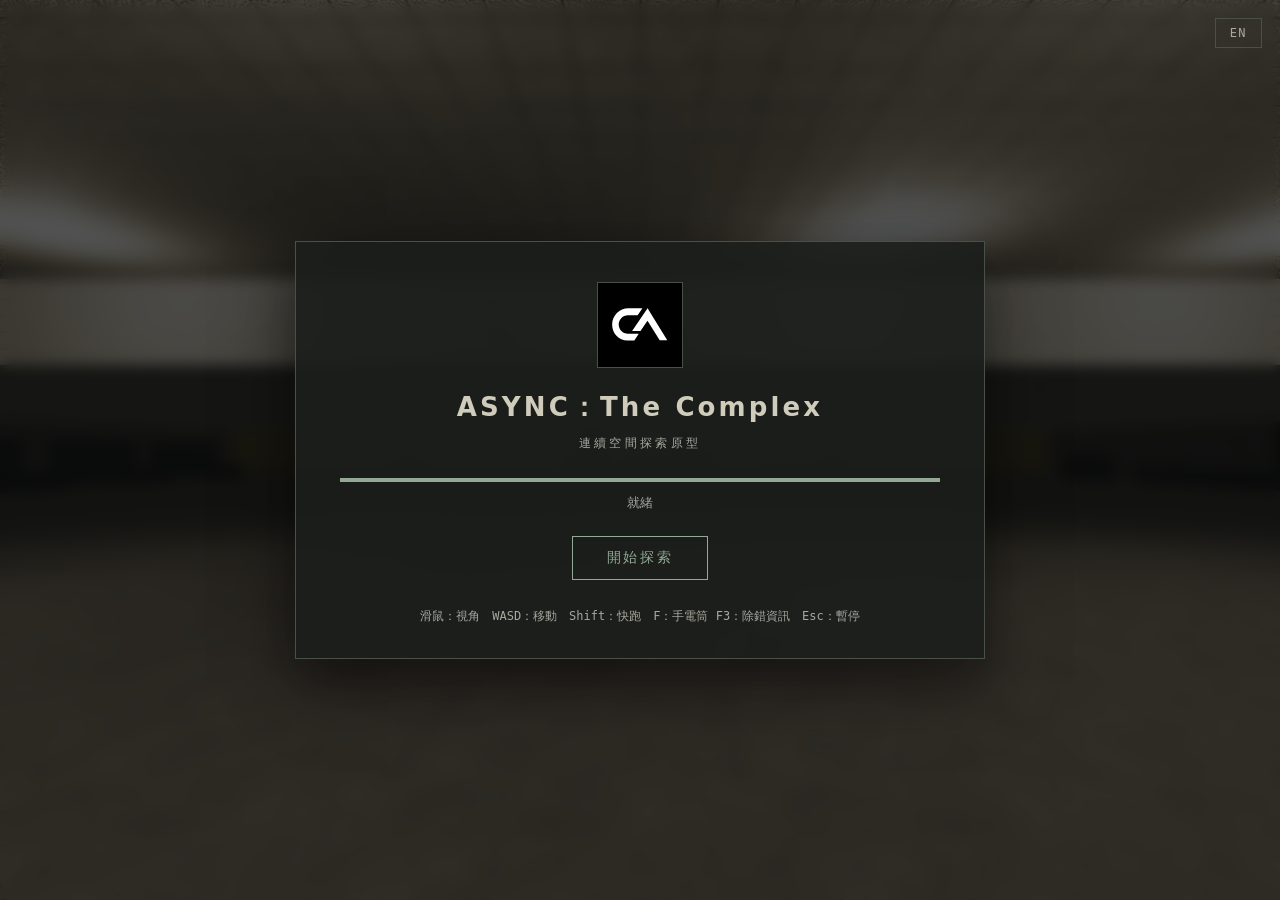
==== index.html @ f81532b5 "add" ====
<!doctype html>
<html lang="zh-Hant">
  <head>
    <meta charset="utf-8" />
    <meta name="viewport" content="width=device-width, initial-scale=1" />
    <title>ASYNC: THE COMPLEX</title>
    <link rel="icon" href="./logo.svg" type="image/svg+xml" />
    <script type="module" crossorigin src="./assets/main-C1BSgVfU.js"></script>
    <link rel="modulepreload" crossorigin href="./assets/i18n-DJmQwmFi.js">
    <link rel="stylesheet" crossorigin href="./assets/i18n-BDXGB_Uc.css">
  </head>
  <body>
    <div id="app"></div>
  </body>
</html>
---- assets/i18n-BDXGB_Uc.css ----
:root{--ui-ink:#242825;--ui-ink-2:#1b1e1b;--ui-concrete:#a9a79f;--ui-paper:#d0ccbc;--ui-monitor:#91a995;--ui-amber:#c69a52;--ui-alert:#a64f45;--ui-line:#4a4f48;--ui-panel:#1b1e1beb;--ui-mono:Consolas, "Cascadia Mono", "SFMono-Regular", Menlo, monospace;--ui-sans:"Segoe UI", "Noto Sans TC", "Microsoft JhengHei", system-ui, sans-serif}html,body,#app{width:100%;height:100%;margin:0;padding:0}body{color:var(--ui-paper);font-family:var(--ui-sans);-webkit-font-smoothing:antialiased;background:#0d0f0e;overflow:hidden}#app{position:relative}.viewport{position:absolute;inset:0}.viewport canvas{display:block}.screen{-webkit-backdrop-filter:blur(7px);backdrop-filter:blur(7px);z-index:10;background:#0d0f0eb8;place-items:center;display:grid;position:absolute;inset:0}.screen.hidden{display:none}.frame{background:var(--ui-panel);border:1px solid var(--ui-line);text-align:center;width:min(600px,92vw);padding:40px 44px 32px;box-shadow:0 24px 60px #0000008c}.boot-logo{border:1px solid var(--ui-line);background:#000;width:84px;height:84px;margin:0 auto 22px;display:block}.boot-title{letter-spacing:.12em;color:var(--ui-paper);margin:0;font-size:26px;font-weight:600}.boot-subtitle{letter-spacing:.28em;text-transform:uppercase;color:var(--ui-concrete);margin:10px 0 26px;font-size:12px}.boot-progress{background:#33362f;height:4px;margin:0 0 12px;overflow:hidden}.boot-progress-bar{background:var(--ui-monitor);width:0%;height:100%;transition:width .25s ease-out}.boot-status{color:var(--ui-concrete);min-height:18px;margin:0 0 24px;font-size:13px}.ui-button{appearance:none;border:1px solid var(--ui-monitor);color:var(--ui-monitor);font-family:var(--ui-sans);letter-spacing:.18em;cursor:pointer;background:0 0;padding:12px 34px;font-size:14px;transition:background-color .15s,opacity .15s}.ui-button:hover:not(:disabled){background:#91a99524}.ui-button:focus-visible{outline:2px solid var(--ui-amber);outline-offset:2px}.ui-button:disabled{opacity:.35;cursor:default}.boot-hint{color:var(--ui-concrete);font-size:12px;line-height:1.7;font-family:var(--ui-mono);margin:26px 0 0}.lang-toggle{appearance:none;border:1px solid var(--ui-line);color:var(--ui-concrete);font-family:var(--ui-mono);letter-spacing:.12em;cursor:pointer;background:0 0;padding:7px 14px;font-size:12px;position:absolute;top:18px;right:18px}.lang-toggle:hover{border-color:var(--ui-monitor);color:var(--ui-monitor)}.pause-title{letter-spacing:.22em;color:var(--ui-paper);margin:0 0 22px;font-size:22px}.settings-row{color:var(--ui-concrete);align-items:center;gap:14px;margin:14px 0;font-size:13px;display:flex}.settings-row>label{text-align:left;letter-spacing:.06em;flex:0 0 148px}.settings-row input[type=range]{accent-color:var(--ui-monitor);flex:1}.settings-row select{background:var(--ui-ink-2);color:var(--ui-paper);border:1px solid var(--ui-line);font-family:var(--ui-mono);flex:1;padding:6px 8px;font-size:13px}.pause-actions{margin-top:28px}.field-map{z-index:12;color:var(--ui-paper);font-family:var(--ui-mono);background:#0a0e0bf5;display:flex;position:absolute;inset:0}.field-map.hidden{display:none}.field-map-panel{border-right:1px solid var(--ui-line);background:var(--ui-panel);flex:0 0 280px;width:280px;padding:22px 18px;overflow-y:auto}.field-map-panel h2{letter-spacing:.16em;color:var(--ui-monitor);margin:0 0 18px;font-size:18px}.field-map-panel button,.field-map-panel select{border:1px solid var(--ui-line);background:var(--ui-ink-2);color:var(--ui-paper);font:12px var(--ui-mono);cursor:pointer;margin:3px 2px;padding:7px 9px}.field-map-panel button:hover:not(:disabled){border-color:var(--ui-monitor);color:var(--ui-monitor)}.field-map-panel button:disabled{opacity:.45;cursor:default}.field-map-row{flex-wrap:wrap;margin:10px 0;display:flex}.field-map-status{color:var(--ui-concrete);white-space:pre-wrap;margin-top:18px;font-size:12px;line-height:1.7}.field-map-hint{color:var(--ui-concrete);white-space:pre-wrap;margin-top:20px;font-size:11px;line-height:1.7}.field-map-stage{flex:1;min-width:0;position:relative}.field-map-stage>canvas:first-child{cursor:crosshair;width:100%;height:100%;display:block}.field-map-section-canvas{border:1px solid var(--ui-line);background:#101512;width:90%;height:90%;display:none;position:absolute;inset:5%}#crosshair{z-index:5;pointer-events:none;background:#d0ccbcbf;border-radius:50%;width:5px;height:5px;margin:-2.5px 0 0 -2.5px;position:absolute;top:50%;left:50%}.hidden{display:none!important}.stats{z-index:6;pointer-events:none;font-family:var(--ui-mono);color:#b9d7bd;white-space:pre;background:#0a0c0a99;border:1px solid #91a99540;max-width:46ch;padding:8px 10px;font-size:12px;line-height:1.5;position:absolute;top:12px;left:12px}.prompt{z-index:6;pointer-events:none;letter-spacing:.06em;color:var(--ui-paper);background:#0a0c0a8c;border:1px solid #91a99559;padding:6px 12px;font-size:13px;position:absolute;top:58%;left:50%;transform:translate(-50%)}.reader-frame{text-align:left;width:min(680px,92vw)}.reader-title{letter-spacing:.08em;color:var(--ui-paper);border-bottom:1px solid var(--ui-line);margin:0 0 14px;padding-bottom:10px;font-size:17px}.reader-body{font-family:var(--ui-mono);color:var(--ui-concrete);white-space:pre-wrap;max-height:52vh;font-size:13px;line-height:1.75;overflow-y:auto}.reader-hint{letter-spacing:.1em;color:var(--ui-monitor);margin:18px 0 0;font-size:11px}.anomaly-flash{z-index:9;pointer-events:none;opacity:0;background:radial-gradient(circle,#12100c59 0%,#0c0b08f0 72%);position:absolute;inset:0}.anomaly-flash.active{animation:.52s ease-in-out anomaly-flash}@keyframes anomaly-flash{0%{opacity:0}45%{opacity:1}to{opacity:0}}.notice{z-index:6;pointer-events:none;letter-spacing:.05em;color:var(--ui-paper);border-left:2px solid var(--ui-amber);background:#0a0c0aa6;max-width:60ch;padding:8px 14px;font-size:13px;position:absolute;bottom:12%;left:50%;transform:translate(-50%)}
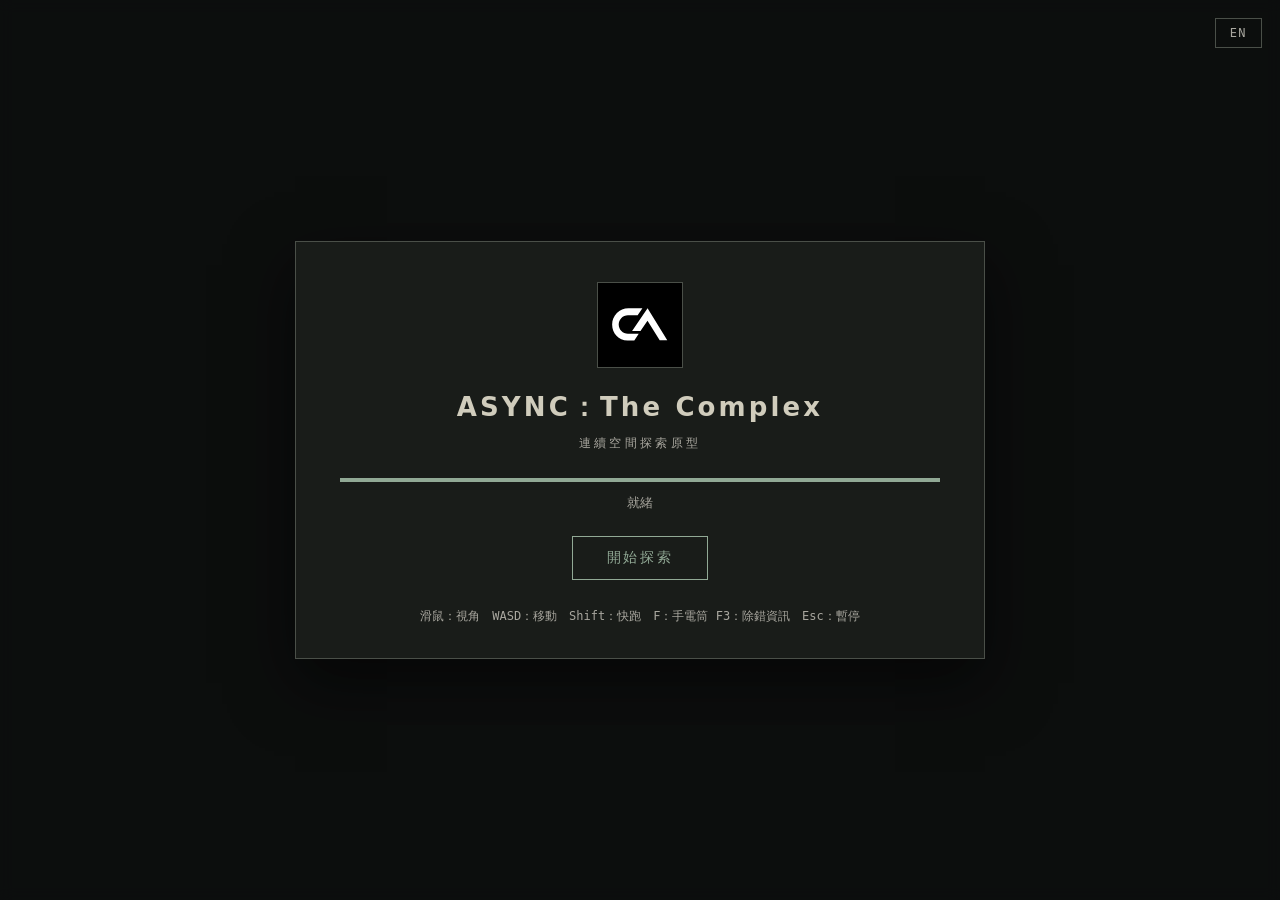
==== commit 3ebdc747: "add" ====
--- a/index.html
+++ b/index.html
@@ -5,8 +5,8 @@
     <meta name="viewport" content="width=device-width, initial-scale=1" />
     <title>ASYNC: THE COMPLEX</title>
     <link rel="icon" href="./logo.svg" type="image/svg+xml" />
-    <script type="module" crossorigin src="./assets/main-C1BSgVfU.js"></script>
-    <link rel="modulepreload" crossorigin href="./assets/i18n-DJmQwmFi.js">
+    <script type="module" crossorigin src="./assets/main-C2gJMzJr.js"></script>
+    <link rel="modulepreload" crossorigin href="./assets/i18n-D814TT0e.js">
     <link rel="stylesheet" crossorigin href="./assets/i18n-BDXGB_Uc.css">
   </head>
   <body>
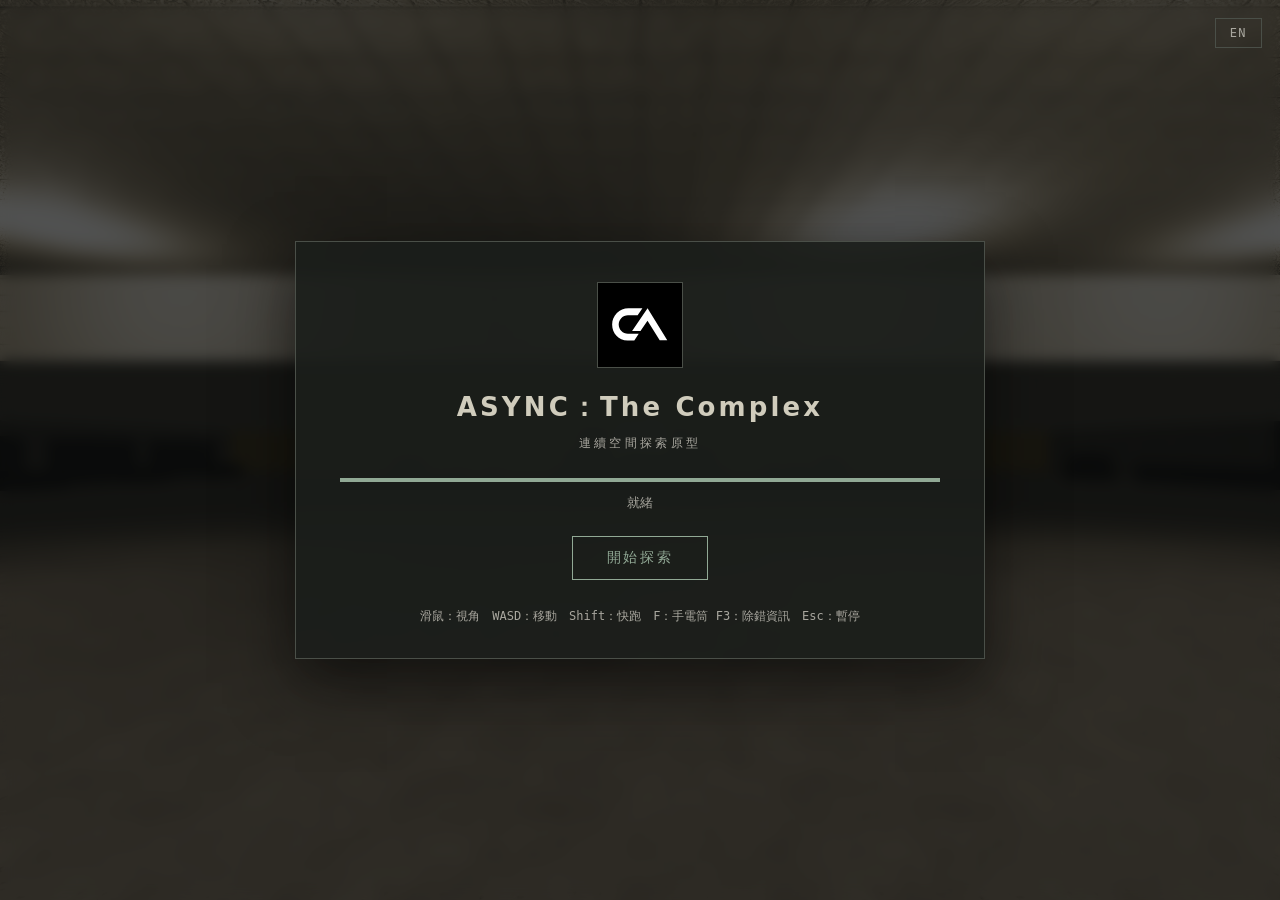
==== commit d4ef4b2c: "Spectator mode and ceiling seam fixes" ====
--- a/index.html
+++ b/index.html
@@ -5,8 +5,8 @@
     <meta name="viewport" content="width=device-width, initial-scale=1" />
     <title>ASYNC: THE COMPLEX</title>
     <link rel="icon" href="./logo.svg" type="image/svg+xml" />
-    <script type="module" crossorigin src="./assets/main-C2gJMzJr.js"></script>
-    <link rel="modulepreload" crossorigin href="./assets/i18n-D814TT0e.js">
+    <script type="module" crossorigin src="./assets/main-CeqUdHAr.js"></script>
+    <link rel="modulepreload" crossorigin href="./assets/i18n-kmUac61M.js">
     <link rel="stylesheet" crossorigin href="./assets/i18n-BDXGB_Uc.css">
   </head>
   <body>
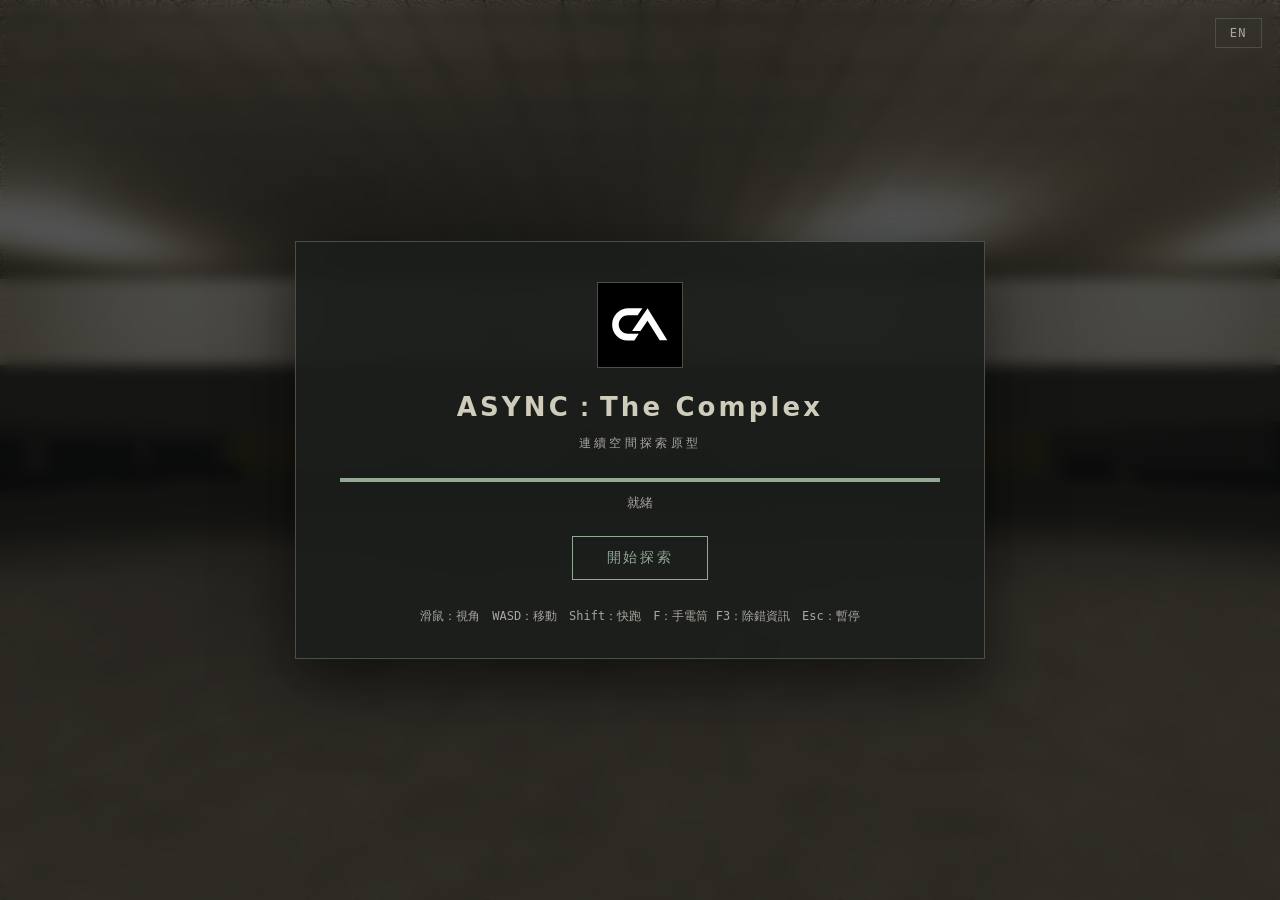
==== commit 0fdf8c42: "50 biome variants and vertical QA fixes" ====
--- a/index.html
+++ b/index.html
@@ -5,8 +5,8 @@
     <meta name="viewport" content="width=device-width, initial-scale=1" />
     <title>ASYNC: THE COMPLEX</title>
     <link rel="icon" href="./logo.svg" type="image/svg+xml" />
-    <script type="module" crossorigin src="./assets/main-CeqUdHAr.js"></script>
-    <link rel="modulepreload" crossorigin href="./assets/i18n-kmUac61M.js">
+    <script type="module" crossorigin src="./assets/main-D39KJlCj.js"></script>
+    <link rel="modulepreload" crossorigin href="./assets/i18n-DemZbP6G.js">
     <link rel="stylesheet" crossorigin href="./assets/i18n-BDXGB_Uc.css">
   </head>
   <body>
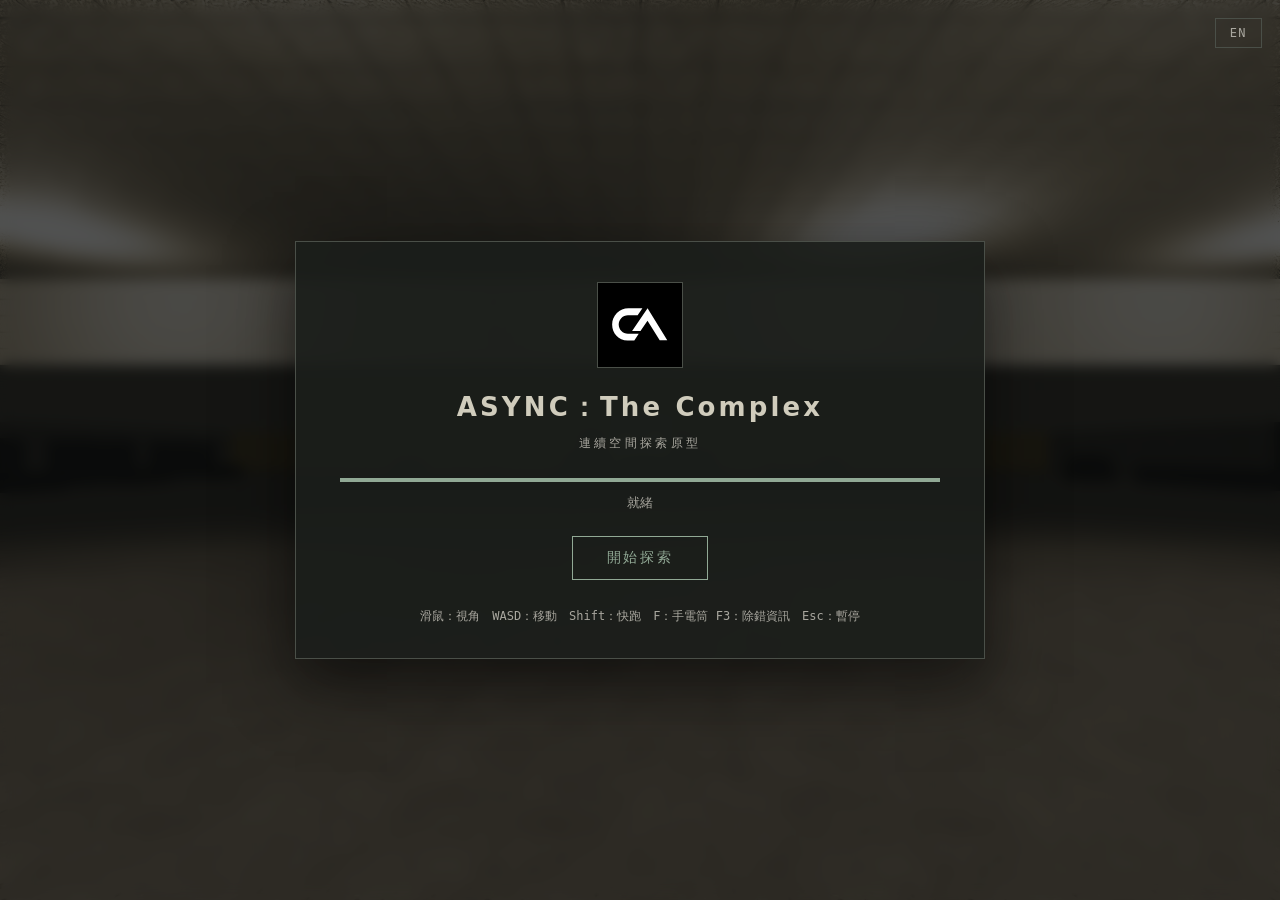
==== commit 573e7bf0: "Random-height connected floor plates" ====
--- a/index.html
+++ b/index.html
@@ -5,8 +5,8 @@
     <meta name="viewport" content="width=device-width, initial-scale=1" />
     <title>ASYNC: THE COMPLEX</title>
     <link rel="icon" href="./logo.svg" type="image/svg+xml" />
-    <script type="module" crossorigin src="./assets/main-D39KJlCj.js"></script>
-    <link rel="modulepreload" crossorigin href="./assets/i18n-DemZbP6G.js">
+    <script type="module" crossorigin src="./assets/main-aMh24yc6.js"></script>
+    <link rel="modulepreload" crossorigin href="./assets/i18n-BGez6xXW.js">
     <link rel="stylesheet" crossorigin href="./assets/i18n-BDXGB_Uc.css">
   </head>
   <body>
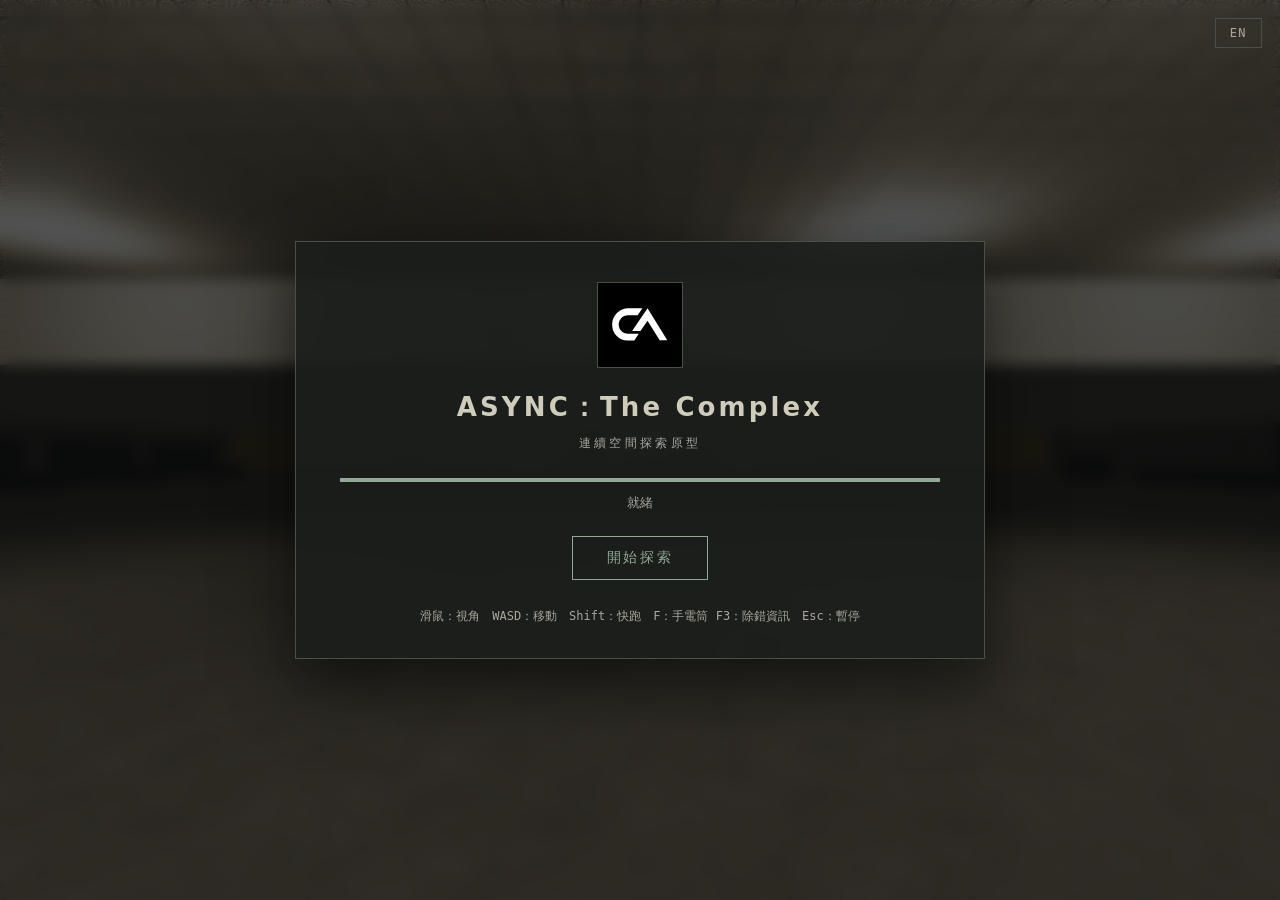
==== commit a125b20c: "Level 37 water and Level 5 grand hotel" ====
--- a/index.html
+++ b/index.html
@@ -5,8 +5,8 @@
     <meta name="viewport" content="width=device-width, initial-scale=1" />
     <title>ASYNC: THE COMPLEX</title>
     <link rel="icon" href="./logo.svg" type="image/svg+xml" />
-    <script type="module" crossorigin src="./assets/main-aMh24yc6.js"></script>
-    <link rel="modulepreload" crossorigin href="./assets/i18n-BGez6xXW.js">
+    <script type="module" crossorigin src="./assets/main-CbT2qZHD.js"></script>
+    <link rel="modulepreload" crossorigin href="./assets/i18n-CAhsCkqG.js">
     <link rel="stylesheet" crossorigin href="./assets/i18n-BDXGB_Uc.css">
   </head>
   <body>
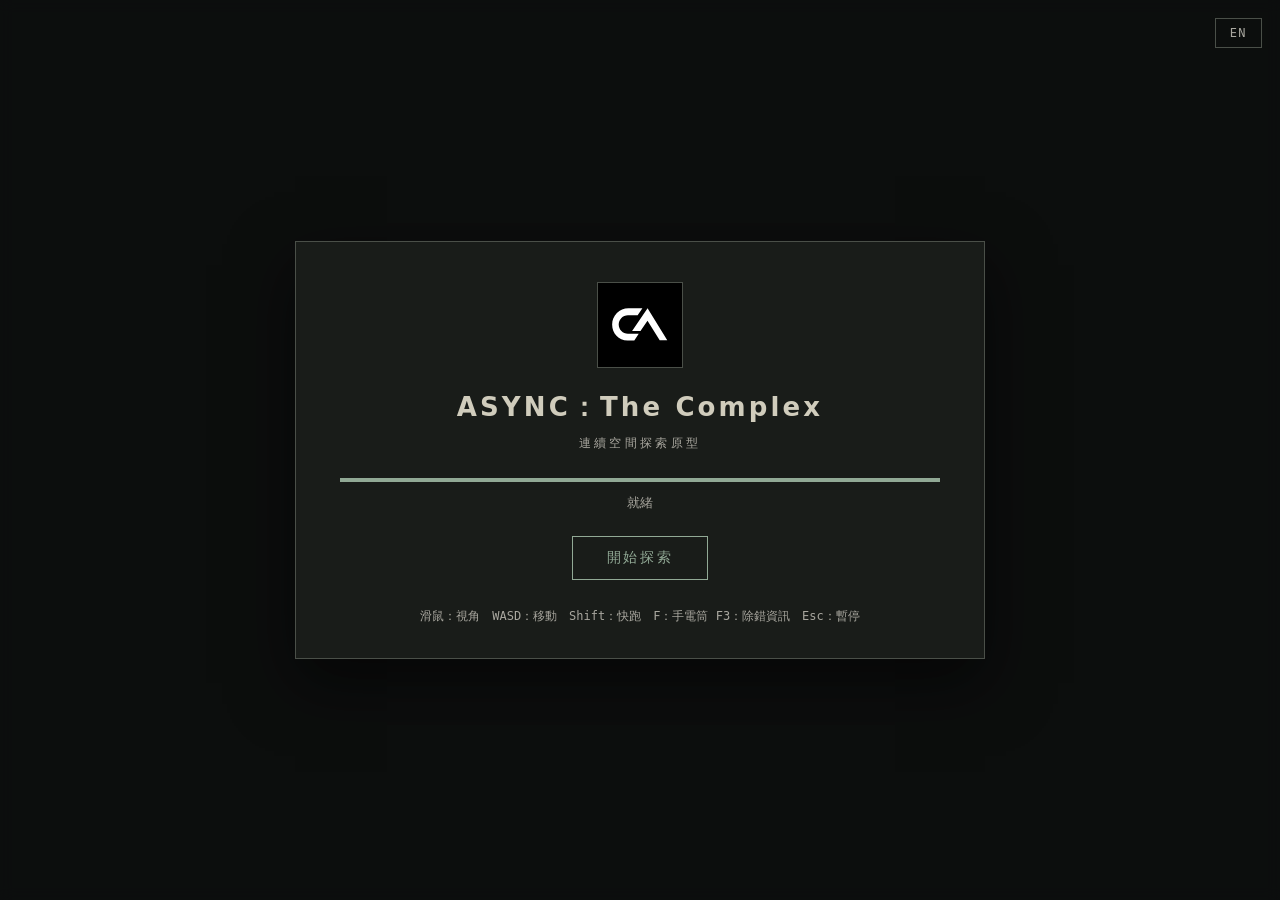
==== commit c018c05c: "Mobile keyboard and biome showcase entry" ====
--- a/index.html
+++ b/index.html
@@ -2,12 +2,12 @@
 <html lang="zh-Hant">
   <head>
     <meta charset="utf-8" />
-    <meta name="viewport" content="width=device-width, initial-scale=1" />
+    <meta name="viewport" content="width=device-width, initial-scale=1, viewport-fit=cover" />
     <title>ASYNC: THE COMPLEX</title>
     <link rel="icon" href="./logo.svg" type="image/svg+xml" />
-    <script type="module" crossorigin src="./assets/main-CbT2qZHD.js"></script>
-    <link rel="modulepreload" crossorigin href="./assets/i18n-CAhsCkqG.js">
-    <link rel="stylesheet" crossorigin href="./assets/i18n-BDXGB_Uc.css">
+    <script type="module" crossorigin src="./assets/main-CuVDkfx7.js"></script>
+    <link rel="modulepreload" crossorigin href="./assets/i18n-CMuPQROk.js">
+    <link rel="stylesheet" crossorigin href="./assets/i18n-BXhKF2zB.css">
   </head>
   <body>
     <div id="app"></div>
--- a/assets/i18n-BXhKF2zB.css
+++ b/assets/i18n-BXhKF2zB.css
@@ -0,0 +1 @@
+:root{--ui-ink:#242825;--ui-ink-2:#1b1e1b;--ui-concrete:#a9a79f;--ui-paper:#d0ccbc;--ui-monitor:#91a995;--ui-amber:#c69a52;--ui-alert:#a64f45;--ui-line:#4a4f48;--ui-panel:#1b1e1beb;--ui-mono:Consolas, "Cascadia Mono", "SFMono-Regular", Menlo, monospace;--ui-sans:"Segoe UI", "Noto Sans TC", "Microsoft JhengHei", system-ui, sans-serif}html,body,#app{width:100%;height:100%;margin:0;padding:0}body{color:var(--ui-paper);font-family:var(--ui-sans);-webkit-font-smoothing:antialiased;background:#0d0f0e;overflow:hidden}#app{position:relative}.viewport{position:absolute;inset:0}.viewport canvas{touch-action:none;display:block}.screen{-webkit-backdrop-filter:blur(7px);backdrop-filter:blur(7px);z-index:10;background:#0d0f0eb8;place-items:center;display:grid;position:absolute;inset:0}.screen.hidden{display:none}.frame{background:var(--ui-panel);border:1px solid var(--ui-line);text-align:center;width:min(600px,92vw);padding:40px 44px 32px;box-shadow:0 24px 60px #0000008c}.boot-logo{border:1px solid var(--ui-line);background:#000;width:84px;height:84px;margin:0 auto 22px;display:block}.boot-title{letter-spacing:.12em;color:var(--ui-paper);margin:0;font-size:26px;font-weight:600}.boot-subtitle{letter-spacing:.28em;text-transform:uppercase;color:var(--ui-concrete);margin:10px 0 26px;font-size:12px}.boot-progress{background:#33362f;height:4px;margin:0 0 12px;overflow:hidden}.boot-progress-bar{background:var(--ui-monitor);width:0%;height:100%;transition:width .25s ease-out}.boot-status{color:var(--ui-concrete);min-height:18px;margin:0 0 24px;font-size:13px}.ui-button{appearance:none;border:1px solid var(--ui-monitor);color:var(--ui-monitor);font-family:var(--ui-sans);letter-spacing:.18em;cursor:pointer;background:0 0;padding:12px 34px;font-size:14px;transition:background-color .15s,opacity .15s}.ui-button:hover:not(:disabled){background:#91a99524}.ui-button:focus-visible{outline:2px solid var(--ui-amber);outline-offset:2px}.ui-button:disabled{opacity:.35;cursor:default}.boot-hint{color:var(--ui-concrete);font-size:12px;line-height:1.7;font-family:var(--ui-mono);margin:26px 0 0}.lang-toggle{appearance:none;border:1px solid var(--ui-line);color:var(--ui-concrete);font-family:var(--ui-mono);letter-spacing:.12em;cursor:pointer;background:0 0;padding:7px 14px;font-size:12px;position:absolute;top:18px;right:18px}.lang-toggle:hover{border-color:var(--ui-monitor);color:var(--ui-monitor)}.pause-title{letter-spacing:.22em;color:var(--ui-paper);margin:0 0 22px;font-size:22px}.settings-row{color:var(--ui-concrete);align-items:center;gap:14px;margin:14px 0;font-size:13px;display:flex}.settings-row>label{text-align:left;letter-spacing:.06em;flex:0 0 148px}.settings-row input[type=range]{accent-color:var(--ui-monitor);flex:1}.settings-row select{background:var(--ui-ink-2);color:var(--ui-paper);border:1px solid var(--ui-line);font-family:var(--ui-mono);flex:1;padding:6px 8px;font-size:13px}.pause-actions{margin-top:28px}.field-map{z-index:12;color:var(--ui-paper);font-family:var(--ui-mono);background:#0a0e0bf5;display:flex;position:absolute;inset:0}.field-map.hidden{display:none}.field-map-panel{border-right:1px solid var(--ui-line);background:var(--ui-panel);flex:0 0 280px;width:280px;padding:22px 18px;overflow-y:auto}.field-map-panel h2{letter-spacing:.16em;color:var(--ui-monitor);margin:0 0 18px;font-size:18px}.field-map-panel button,.field-map-panel select{border:1px solid var(--ui-line);background:var(--ui-ink-2);color:var(--ui-paper);font:12px var(--ui-mono);cursor:pointer;margin:3px 2px;padding:7px 9px}.field-map-panel button:hover:not(:disabled){border-color:var(--ui-monitor);color:var(--ui-monitor)}.field-map-panel button:disabled{opacity:.45;cursor:default}.field-map-row{flex-wrap:wrap;margin:10px 0;display:flex}.field-map-status{color:var(--ui-concrete);white-space:pre-wrap;margin-top:18px;font-size:12px;line-height:1.7}.field-map-hint{color:var(--ui-concrete);white-space:pre-wrap;margin-top:20px;font-size:11px;line-height:1.7}.field-map-stage{flex:1;min-width:0;position:relative}.field-map-stage>canvas:first-child{cursor:crosshair;width:100%;height:100%;display:block}.field-map-section-canvas{border:1px solid var(--ui-line);background:#101512;width:90%;height:90%;display:none;position:absolute;inset:5%}#crosshair{z-index:5;pointer-events:none;background:#d0ccbcbf;border-radius:50%;width:5px;height:5px;margin:-2.5px 0 0 -2.5px;position:absolute;top:50%;left:50%}.hidden{display:none!important}.stats{z-index:6;pointer-events:none;font-family:var(--ui-mono);color:#b9d7bd;white-space:pre;background:#0a0c0a99;border:1px solid #91a99540;max-width:46ch;padding:8px 10px;font-size:12px;line-height:1.5;position:absolute;top:12px;left:12px}.prompt{z-index:6;pointer-events:none;letter-spacing:.06em;color:var(--ui-paper);background:#0a0c0a8c;border:1px solid #91a99559;padding:6px 12px;font-size:13px;position:absolute;top:58%;left:50%;transform:translate(-50%)}.reader-frame{text-align:left;width:min(680px,92vw)}.reader-title{letter-spacing:.08em;color:var(--ui-paper);border-bottom:1px solid var(--ui-line);margin:0 0 14px;padding-bottom:10px;font-size:17px}.reader-body{font-family:var(--ui-mono);color:var(--ui-concrete);white-space:pre-wrap;max-height:52vh;font-size:13px;line-height:1.75;overflow-y:auto}.reader-hint{letter-spacing:.1em;color:var(--ui-monitor);margin:18px 0 0;font-size:11px}.anomaly-flash{z-index:9;pointer-events:none;opacity:0;background:radial-gradient(circle,#12100c59 0%,#0c0b08f0 72%);position:absolute;inset:0}.anomaly-flash.active{animation:.52s ease-in-out anomaly-flash}@keyframes anomaly-flash{0%{opacity:0}45%{opacity:1}to{opacity:0}}.mobile-controls{z-index:8;pointer-events:none;-webkit-user-select:none;user-select:none;touch-action:none;position:absolute;inset:0}.mobile-controls.hidden{display:none!important}.mobile-keyboard{left:max(14px, env(safe-area-inset-left));bottom:max(16px, env(safe-area-inset-bottom));pointer-events:auto;grid-template-rows:repeat(3,54px);grid-template-columns:repeat(3,54px);gap:7px;display:grid;position:absolute}.mobile-key,.mobile-action,.mobile-speed{appearance:none;color:#f1eee0;font:600 16px var(--ui-mono);touch-action:none;-webkit-backdrop-filter:blur(3px);backdrop-filter:blur(3px);background:#1419189e;border:1px solid #d0ccbc9e;border-radius:8px}.mobile-key.pressed,.mobile-action:active,.mobile-speed:active{color:#101511;background:#91a995b8}.mobile-key-keyw{grid-area:1/2}.mobile-key-keya{grid-area:2/1}.mobile-key-keys{grid-area:2/2}.mobile-key-keyd{grid-area:2/3}.mobile-key-shiftleft{grid-area:3/1/auto/3;font-size:12px}.mobile-key-space{grid-area:3/3;font-size:10px}.mobile-look-pad{color:#d0ccbc73;width:46vw;height:48vh;font:12px var(--ui-sans);pointer-events:auto;touch-action:none;border:1px dashed #d0ccbc29;place-items:center;display:grid;position:absolute;bottom:104px;right:0}.mobile-look-pad.active{background:#91a9950f}.mobile-actions{right:max(12px, env(safe-area-inset-right));bottom:max(14px, env(safe-area-inset-bottom));pointer-events:auto;align-items:flex-end;gap:7px;display:flex;position:absolute}.mobile-action{border-radius:50%;width:46px;height:46px}.mobile-action-keye{width:58px;height:58px}.mobile-speed{width:48px;height:28px;font-size:8px}.pause-visit-title{color:var(--ui-concrete);margin:24px 0 0;font-size:12px;font-weight:400}.biome-visits{flex-wrap:wrap;justify-content:center;gap:10px;margin-top:12px;display:flex}.biome-visits .ui-button{padding:10px 14px;font-size:12px}@media (pointer:coarse),(max-width:700px){.frame{max-height:92dvh;padding:24px 22px 20px;overflow-y:auto}.settings-row>label{flex-basis:112px}.stats{max-width:56vw;font-size:10px}}@media (max-height:500px) and (pointer:coarse){.mobile-look-pad{height:52vh;bottom:76px}.mobile-keyboard{grid-template-rows:repeat(3,46px);grid-template-columns:repeat(3,46px)}}.notice{z-index:6;pointer-events:none;letter-spacing:.05em;color:var(--ui-paper);border-left:2px solid var(--ui-amber);background:#0a0c0aa6;max-width:60ch;padding:8px 14px;font-size:13px;position:absolute;bottom:12%;left:50%;transform:translate(-50%)}
